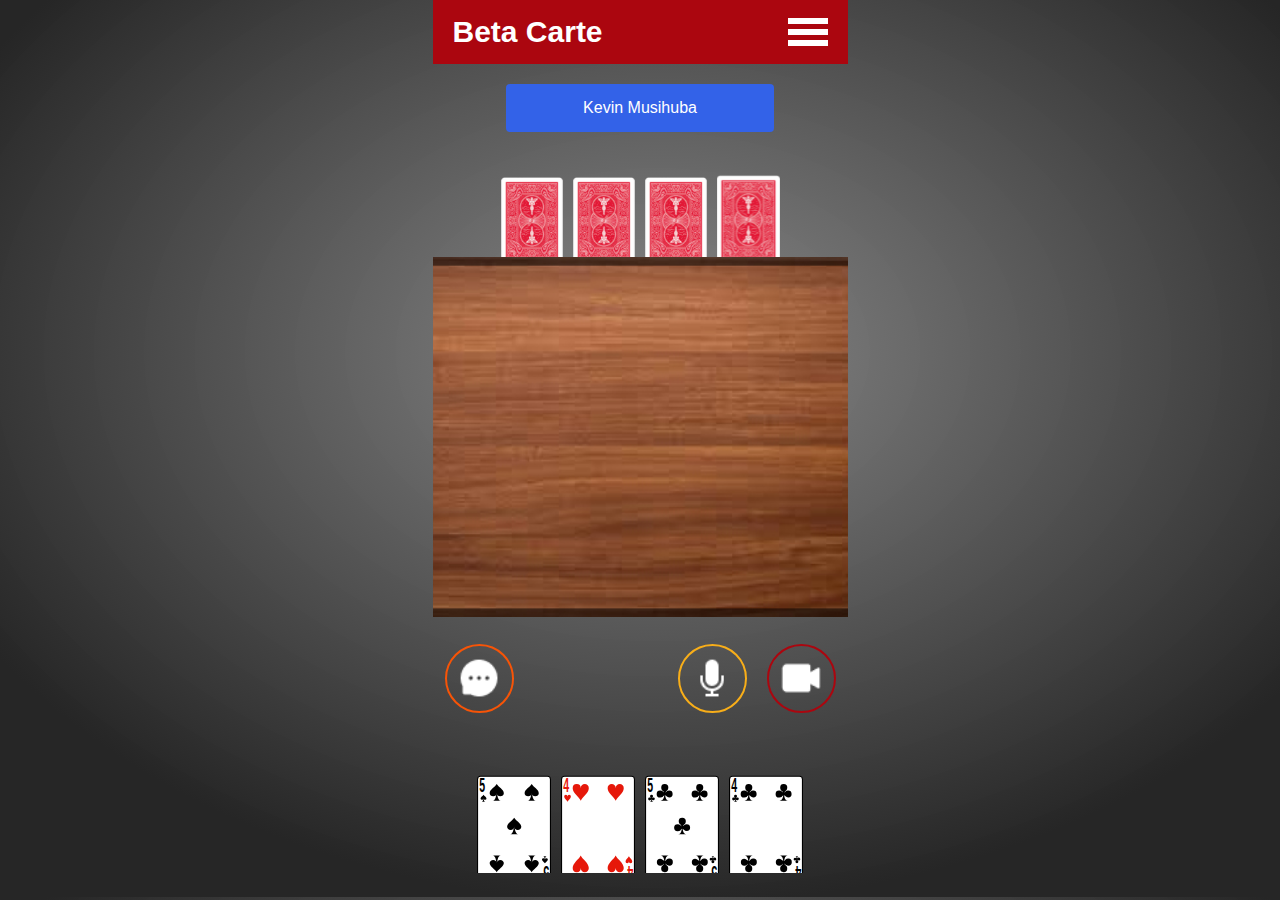
==== app.html @ 3f38e407 "the welcome page" ====
<!DOCTYPE html>
<html lang="en">
<head>
    <meta charset="UTF-8">
    <meta http-equiv="X-UA-Compatible" content="IE=edge">
    <meta name="viewport" content="width=device-width, initial-scale=1.0">
    <title>Beta Carte</title>
    <link rel="stylesheet" href="style.css">
</head>
<body>
    <section id="end_game" >
        <div align="center">
            <h4>Fin de la partie</h4>
            <h2 id="winner"></h2>
            <button id="rejouer" class="btn yellow">Rejouer</button>
            <button id="quitter" class="btn red">Quitter</button>
        </div>
    </section>
    <header class="entete">
        <div>
            <h1 class="game_title">Beta Carte</h1>
        </div>
        <div>
            <div class="humburger_bar"></div>
            <div class="humburger_bar"></div>
            <div class="humburger_bar "></div>
        </div>
    </header>
    <section class="playground">
        <div class="opponent_zone" align="center">
            <div class="player_block">Kevin Musihuba</div>
            <div class="hand_block opponent">
             
            </div>
        </div>
        <div class="table"></div>
        <div class="my_zone">
            <div class="buttons_block">
                <div class="left_buttons">
                    <div class="button message"></div>
                </div>
                <div class="right_buttons">
                    <div class="button audio"></div>
                    <div class="button call"></div>
                </div>
            </div>
            <div class="hand_block my">
                
            </div>
        </div>        
    </section>
    <script src="js/functions.js"></script>
    <script src="js/kopo.js"></script>
    <script src="js/ordi.js"></script>
    <script src="js/game_controller.js"></script>
</body>
</html>
---- style.css ----
body {
    background: radial-gradient(61.72% 61.72% at 51.39% 39.22%, rgba(196, 196, 196, 0.95) 0%, rgba(87, 87, 87, 0.80) 17.28%, rgba(0, 0, 0, 0.85) 100%);
    width: 100%;
    height: 100vh;
    margin: 0;
    padding: 0;
    box-sizing: border-box;
    position: relative;
    font-family: Verdana, Geneva, Tahoma, sans-serif;

}
.entete {
    color:white;
    display: flex;
    justify-content: space-between;
    align-items: center;
    background-color: #AB060F;
}
.game_title {
    margin: 15px 20px;
    font-size: 30px;
}
.humburger_bar {
    background-color: white;
    height: 6px;
    width: 40px;
    margin: 5px 20px;
}
.opponent_zone .player_block {
    padding: 15px 30px;
    background-color: #3362E8;
    color: white;
    margin: 20px;
    text-align: center;
    max-width: 50%;
    border-radius: 4px;
}
.table {
    background: url("photos/table.jpg") center no-repeat;
    background-size: cover;
    height: 40vh;
    position: relative;
    display: grid;
    place-items: center;
}
.hand_block {
    height: 105px;
    overflow-y: hidden;
    overflow-x: auto;
    display: flex;
    align-items: center;
    justify-content: center;
    width: 100%;
}
.opponent_card {
    background: url("cartes/back.svg") bottom center no-repeat;
    background-size: contain;
    height: 115%;
    width: 15%; 
    margin: 5px;
}
.hand_block.my {
    height: 135px;
}
.my_card {
    background-size: contain;
    height: 115%;
    width: 18%; 
    margin: 5px;
}
.buttons_block {
    display: flex;
    justify-content: space-between;
    align-items: center;
    margin: 15px 0px;
}
.left_buttons, .right_buttons {
    display: flex;
    justify-content: space-around;
    align-items: center;
}
.button {
    height:65px;
    width: 65px;
    border-radius: 50%;
    background-color: black;
    margin: 10px;
}
.button.message {
    border: 2px solid #F75407;
    background: url("photos/message.png") center center no-repeat;
    background-size: 65%;
}
.button.audio {
    border: 2px solid #F8AE19;
    background: url("photos/audio.png") center center no-repeat;
    background-size: 65%;
}
.button.call {
    border: 2px solid #AB060F;
    background: url("photos/video_call.png") center center no-repeat;
    background-size: 65%;
}
.game_card {
    /* position: absolute;
    top: 50%;
    left: 50%; */
    /* margin: auto; */
}
.turn {  
    border: 2px solid transparent;
    animation: turnTick 2s infinite;
}
@keyframes turnTick {
    0% {
        border: 2px solid transparent;
    }
    50% {
        border: 2px solid #3362E8;
    }
}
#end_game {
    display: none; 
    height: 100vh; 
    width: 100%;
    background-color: rgba(0, 0, 0, 0.53);
    position: absolute; 
    z-index: 5;
    place-items: center;
}
#end_game div {
    background-color: white;
    width: 75%;
    border-radius: 3px;
}
.btn {
    display: block;
    border-radius: 2px;
    margin: 15px;
    padding: 7px 20px;
    border: none; 
    box-shadow: 2px 2px 3px black;
    color: white; 
    transition: 0.3s;
    font-weight: bold;
}
.btn:hover {
    box-shadow: none;
}
.btn.red {
    background-color: #AB060F;
}
.btn.yellow {
    background-color: #F8AE19;
}
@media screen and (min-device-width: 490px), (min-device-height: 850px) {
    body {
        height: 897px;
        width: 415px;
        margin: auto;
    }
}
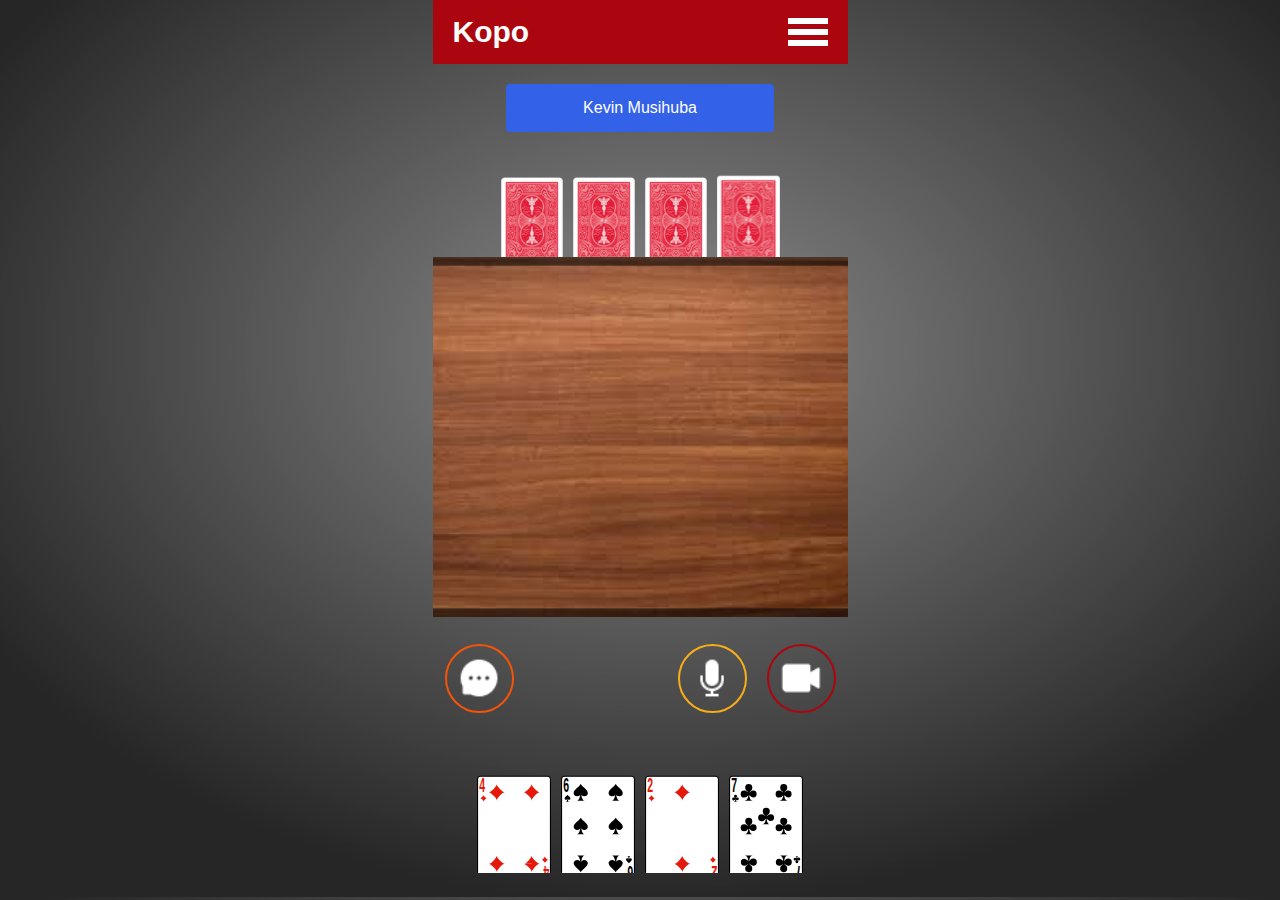
==== commit dd0a5fc8: "debug the visual" ====
--- a/app.html
+++ b/app.html
@@ -18,7 +18,7 @@
     </section>
     <header class="entete">
         <div>
-            <h1 class="game_title">Beta Carte</h1>
+            <h1 class="game_title">Kopo</h1>
         </div>
         <div>
             <div class="humburger_bar"></div>
--- a/style.css
+++ b/style.css
@@ -1,7 +1,7 @@
 body {
     background: radial-gradient(61.72% 61.72% at 51.39% 39.22%, rgba(196, 196, 196, 0.95) 0%, rgba(87, 87, 87, 0.80) 17.28%, rgba(0, 0, 0, 0.85) 100%);
     width: 100%;
-    height: 100vh;
+    height: 90vh;
     margin: 0;
     padding: 0;
     box-sizing: border-box;
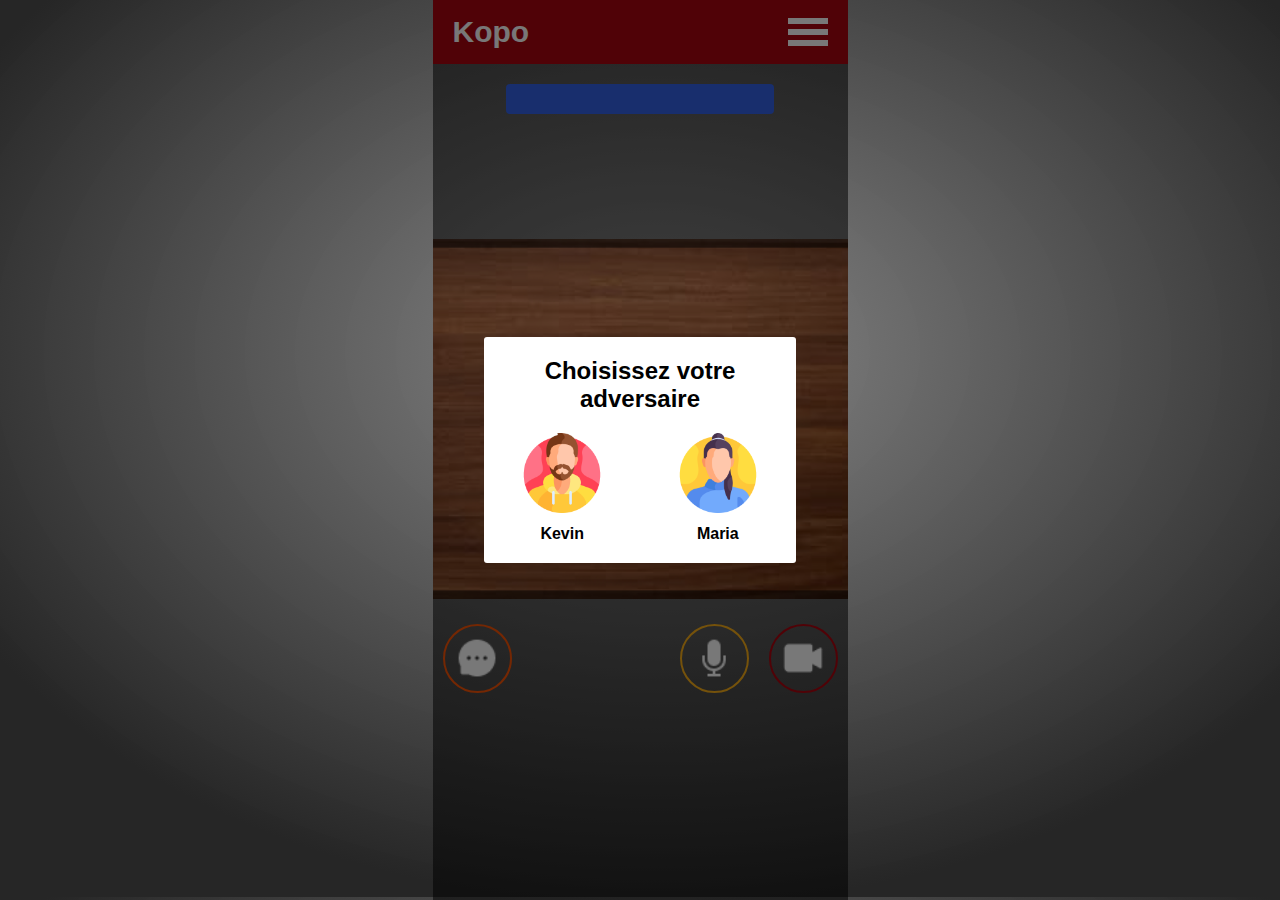
==== commit 8aa08e2e: "opponent choice" ====
--- a/app.html
+++ b/app.html
@@ -16,6 +16,21 @@
             <button id="quitter" class="btn red">Quitter</button>
         </div>
     </section>
+    <section id="choose_opponent" style="display: grid;">
+        <div align="center">
+            <h2>Choisissez votre adversaire</h2>
+            <ul id="person_container">
+                <li id="kevin_person"><a >
+                    <img src="photos/man.png" alt="" height="80px">
+                    <strong>Kevin</strong>
+                </a></li>
+                <li id="maria_person"><a >
+                    <img src="photos/woman.png" alt="" height="80px">
+                    <strong>Maria</strong>
+                </a></li>
+            </ul>
+        </div>
+    </section>
     <header class="entete">
         <div>
             <h1 class="game_title">Kopo</h1>
@@ -28,7 +43,7 @@
     </header>
     <section class="playground">
         <div class="opponent_zone" align="center">
-            <div class="player_block">Kevin Musihuba</div>
+            <div class="player_block"></div>
             <div class="hand_block opponent">
              
             </div>
--- a/style.css
+++ b/style.css
@@ -101,12 +101,12 @@
     background: url("photos/video_call.png") center center no-repeat;
     background-size: 65%;
 }
-.game_card {
-    /* position: absolute;
+/* .game_card {
+    position: absolute;
     top: 50%;
-    left: 50%; */
-    /* margin: auto; */
-}
+    left: 50%; 
+    margin: auto;
+} */
 .turn {  
     border: 2px solid transparent;
     animation: turnTick 2s infinite;
@@ -119,7 +119,7 @@
         border: 2px solid #3362E8;
     }
 }
-#end_game {
+#end_game , #choose_opponent{
     display: none; 
     height: 100vh; 
     width: 100%;
@@ -128,7 +128,7 @@
     z-index: 5;
     place-items: center;
 }
-#end_game div {
+#end_game div, #choose_opponent div {
     background-color: white;
     width: 75%;
     border-radius: 3px;
@@ -153,6 +153,29 @@
 .btn.yellow {
     background-color: #F8AE19;
 }
+#person_container {
+    display: flex; 
+    align-items: center;
+    justify-content: space-around;
+    padding: 0px; 
+    margin: 0px; 
+}
+#person_container li {
+    list-style-type: none;
+
+}
+#person_container strong {
+    display: block; 
+    margin-top: 8px;
+    margin-bottom: 20px; 
+    text-align: center; 
+}
+#person_container li a {
+    text-decoration: none;
+}
+#person_container li img {
+    border: ;
+}
 @media screen and (min-device-width: 490px), (min-device-height: 850px) {
     body {
         height: 897px;
